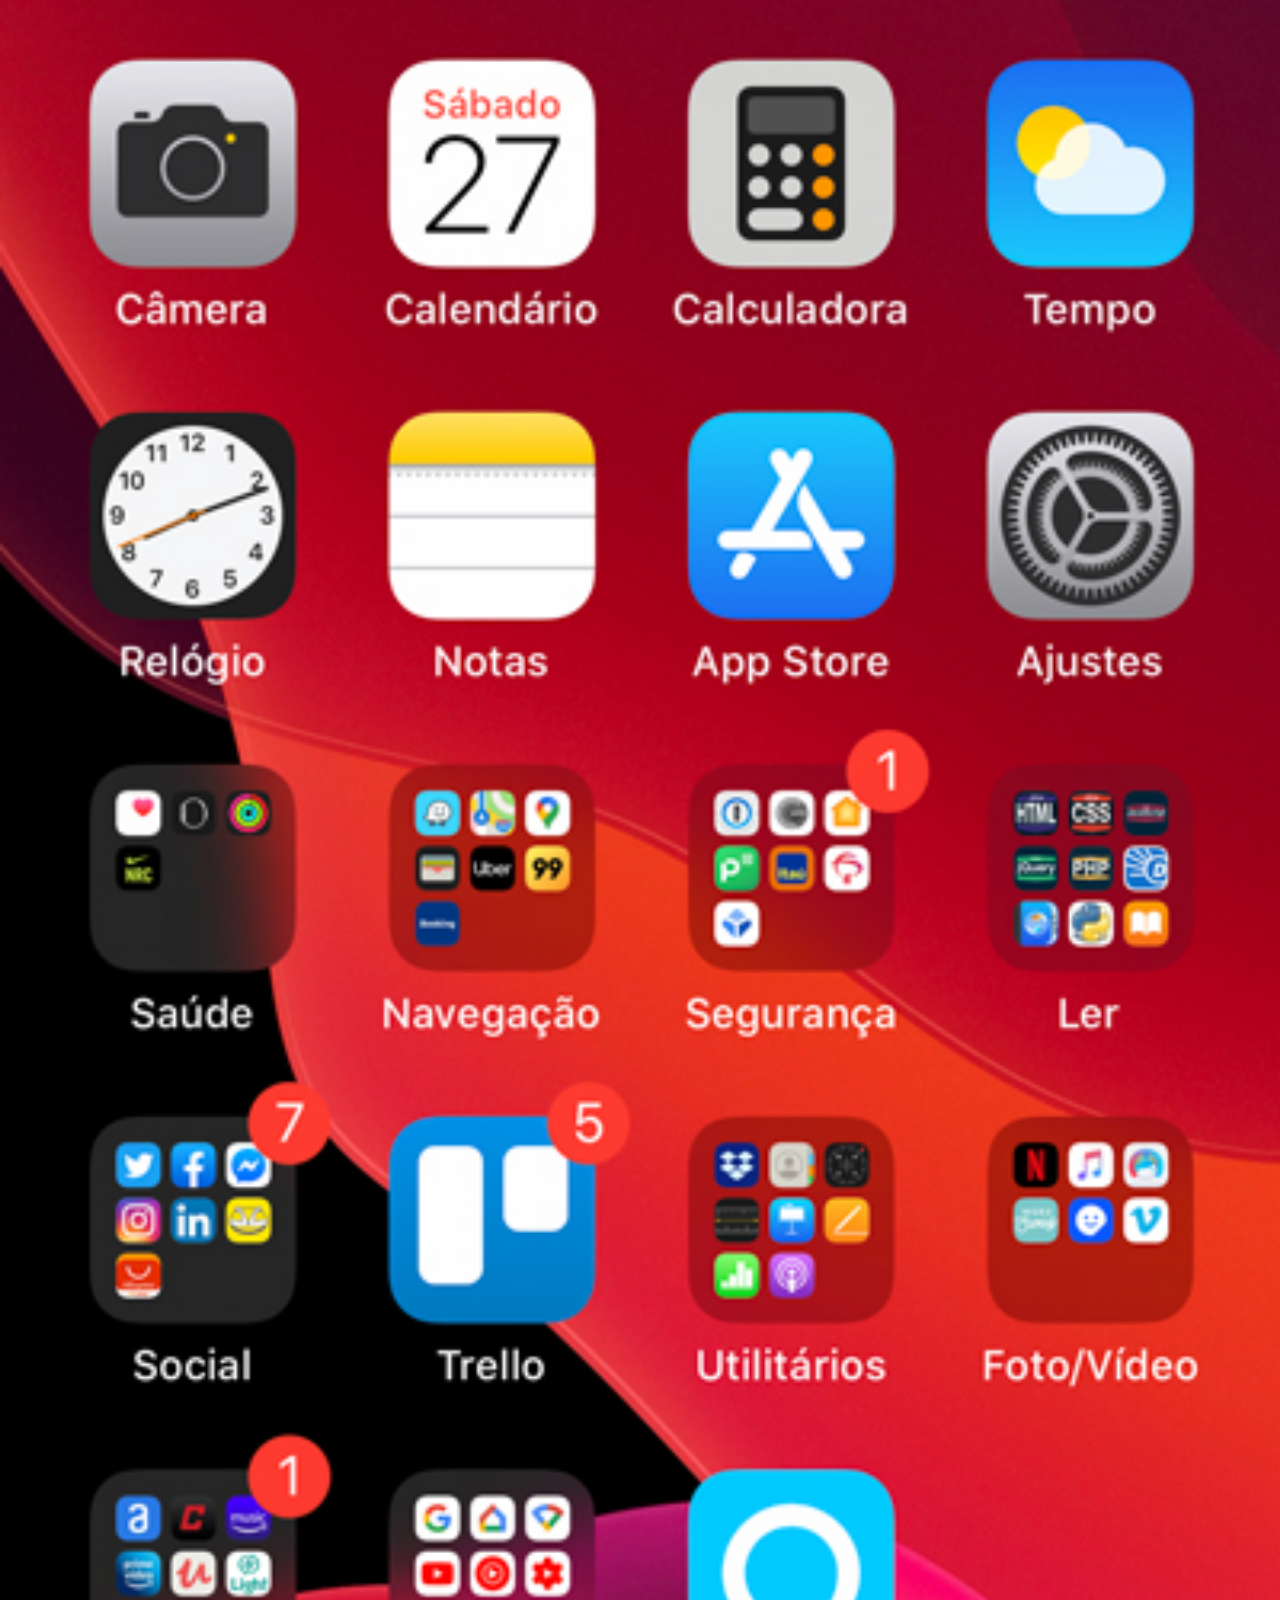
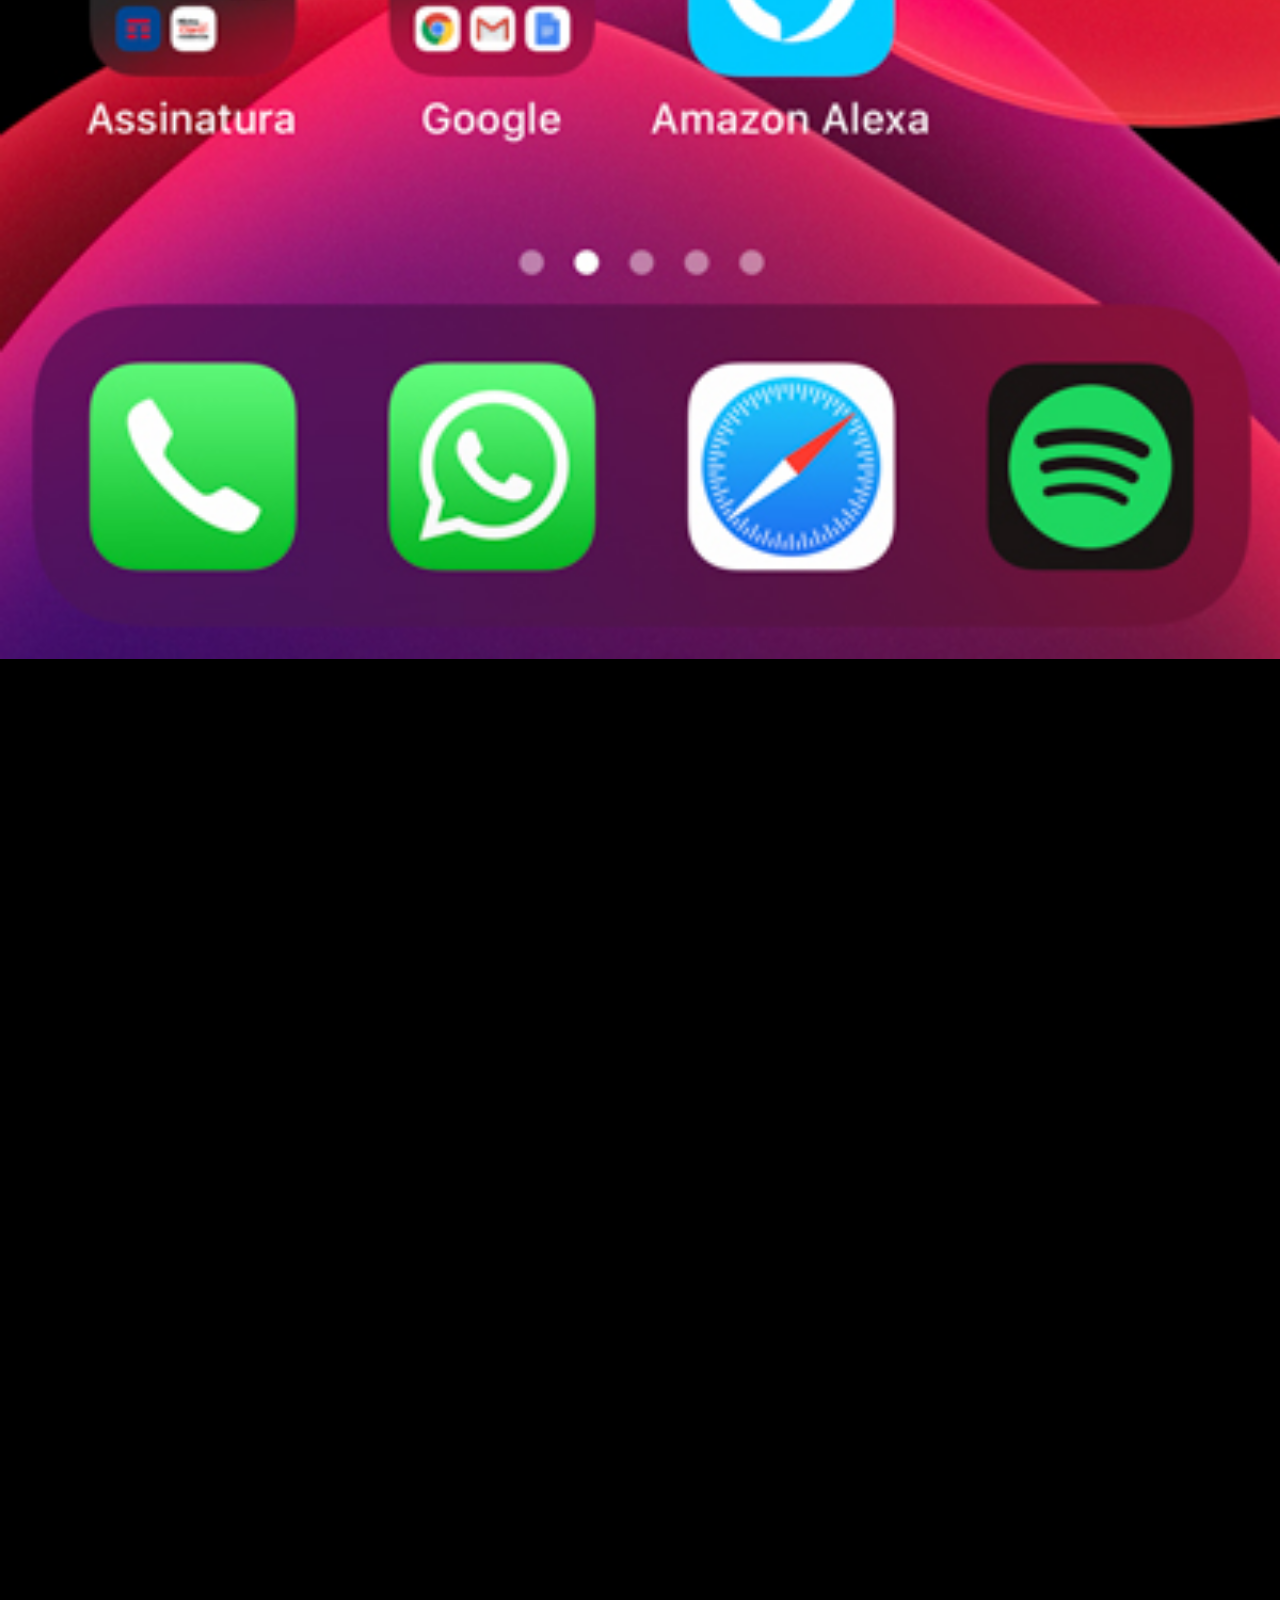
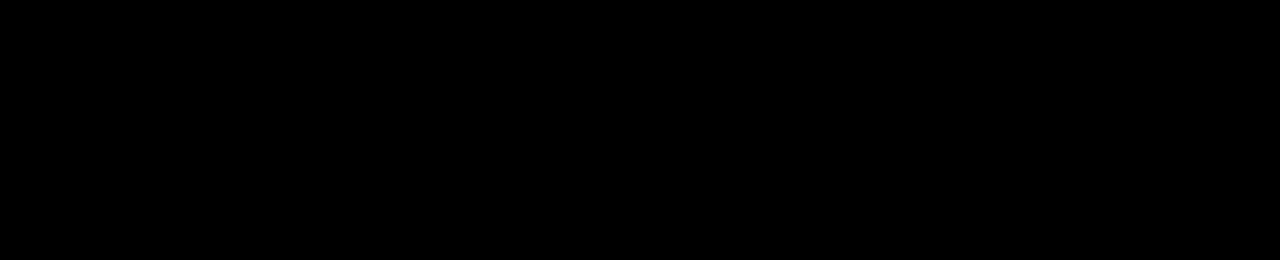
==== home.html @ 500b23f7 "criei a tela home" ====
<!DOCTYPE html>
<html lang="pt-br">
<head>
    <meta charset="UTF-8">
    <meta http-equiv="X-UA-Compatible" content="IE=edge">
    <meta name="viewport" content="width=device-width, initial-scale=1.0">
    <title>Document</title>
</head>
<style>
    * {
        margin: 0px;
        padding: 0px;
    }
    body{
        height: 100vh;
        padding: 100vw;
        background: black url('/imagens/tela-home.jpg') no-repeat top center;
        background-size: contain;
        overflow: hidden;
</style>
<body>
    
</body>
</html>
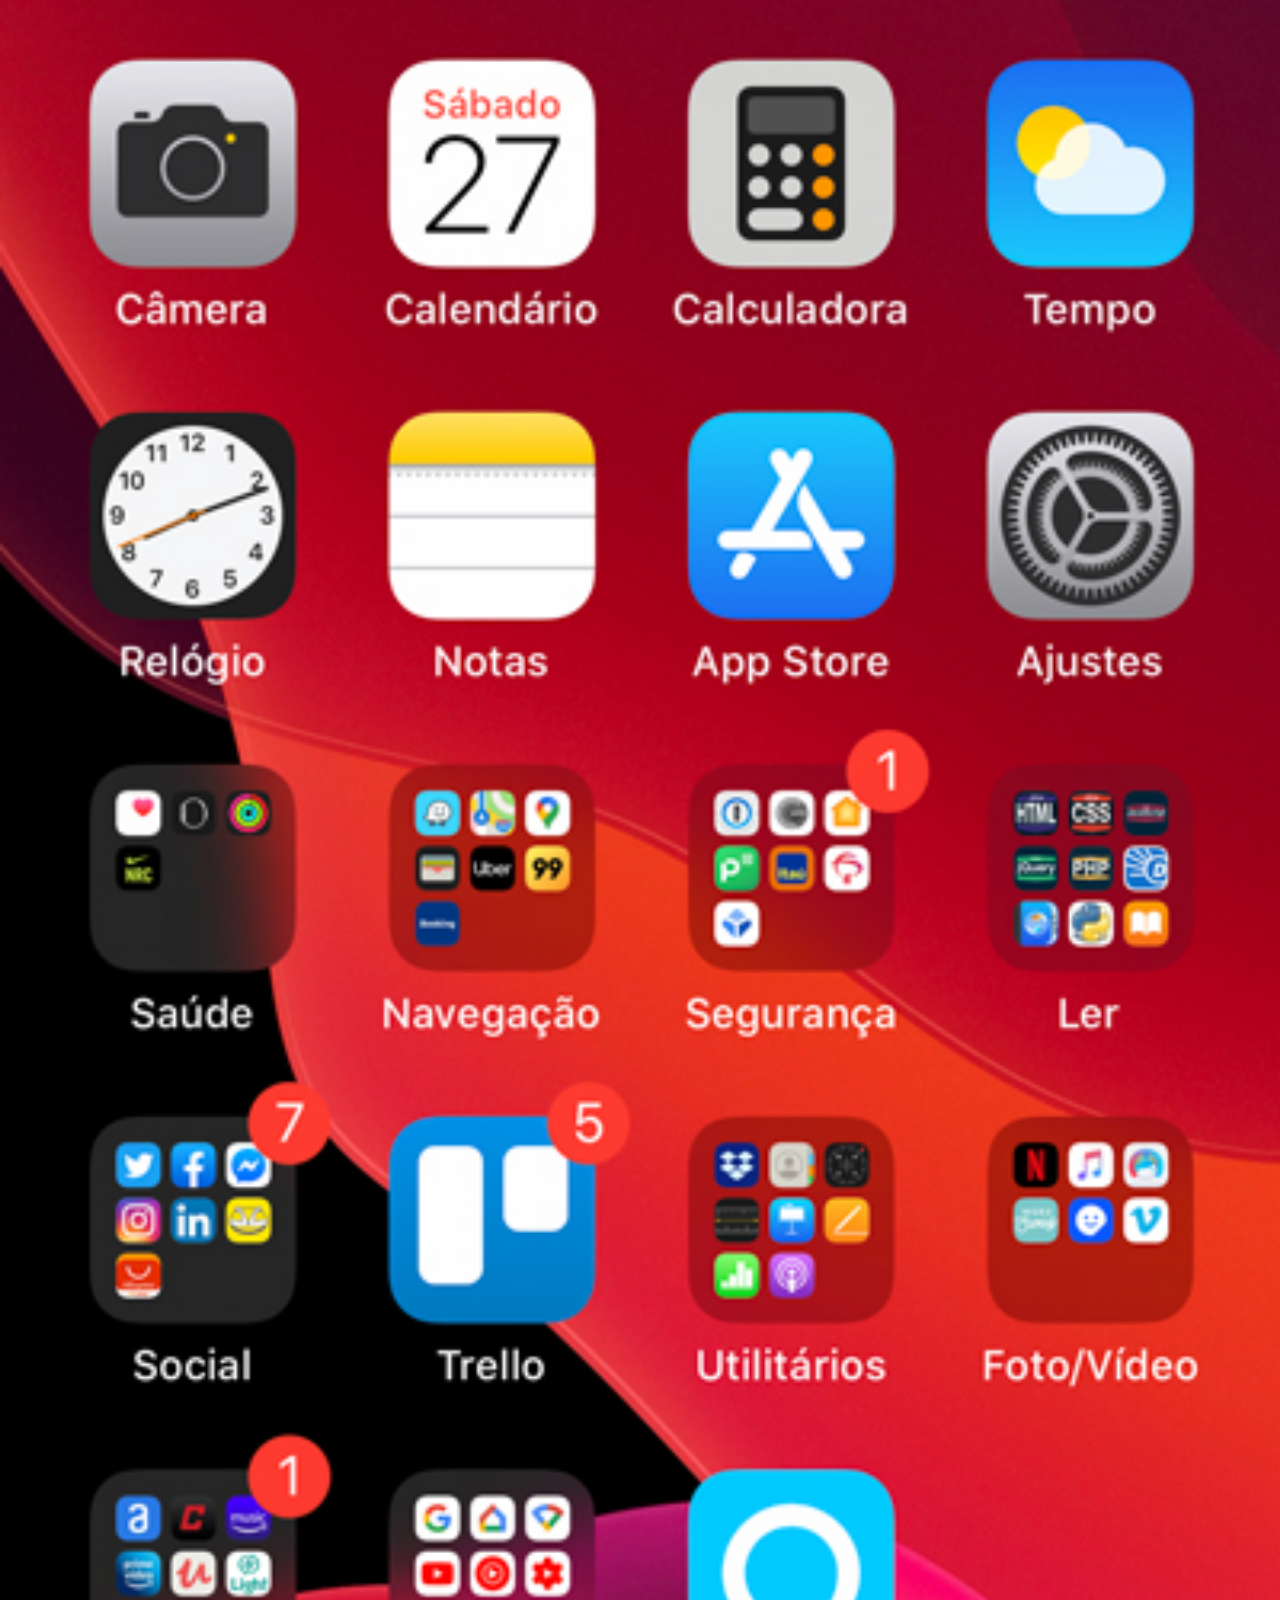
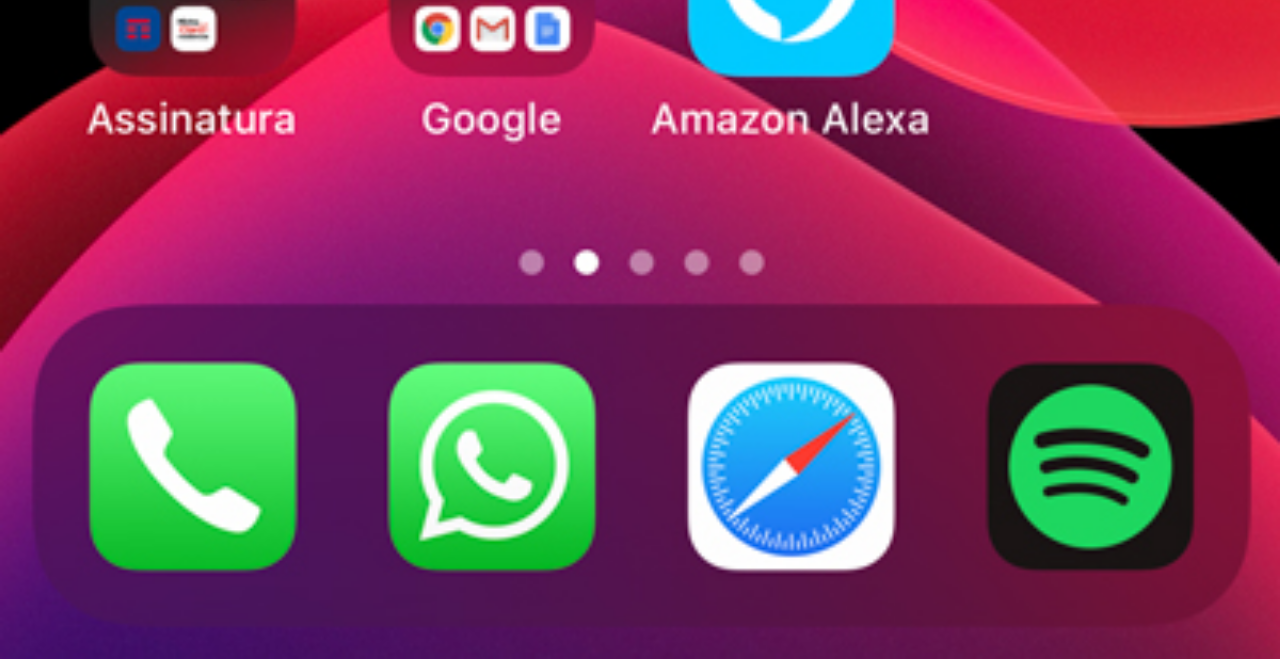
==== commit 37965db2: "tela" ====
--- a/home.html
+++ b/home.html
@@ -4,21 +4,10 @@
     <meta charset="UTF-8">
     <meta http-equiv="X-UA-Compatible" content="IE=edge">
     <meta name="viewport" content="width=device-width, initial-scale=1.0">
-    <title>Document</title>
+    <link rel="stylesheet" href="social.css">
+    <title>Home</title>
 </head>
-<style>
-    * {
-        margin: 0px;
-        padding: 0px;
-    }
-    body{
-        height: 100vh;
-        padding: 100vw;
-        background: black url('/imagens/tela-home.jpg') no-repeat top center;
-        background-size: contain;
-        overflow: hidden;
-</style>
 <body>
-    
+    <img src="imagens/tela-home.jpg" alt="home">
 </body>
 </html>--- a/social.css
+++ b/social.css
@@ -0,0 +1,27 @@
+@charset "UTF-8";
+
+*{
+    margin: 0px;
+    padding: 0px;
+}
+::-webkit-scrollbar {
+    width: 0px;
+    height: 0px;
+}
+img {
+    width: 100%;
+    
+}
+a {
+    
+    display: block;
+    background-color: darkmagenta;
+    color: white;
+    padding: 15px;
+    text-align: center;
+    text-decoration: none;
+
+}
+a:hover {
+    background-color: red;
+}